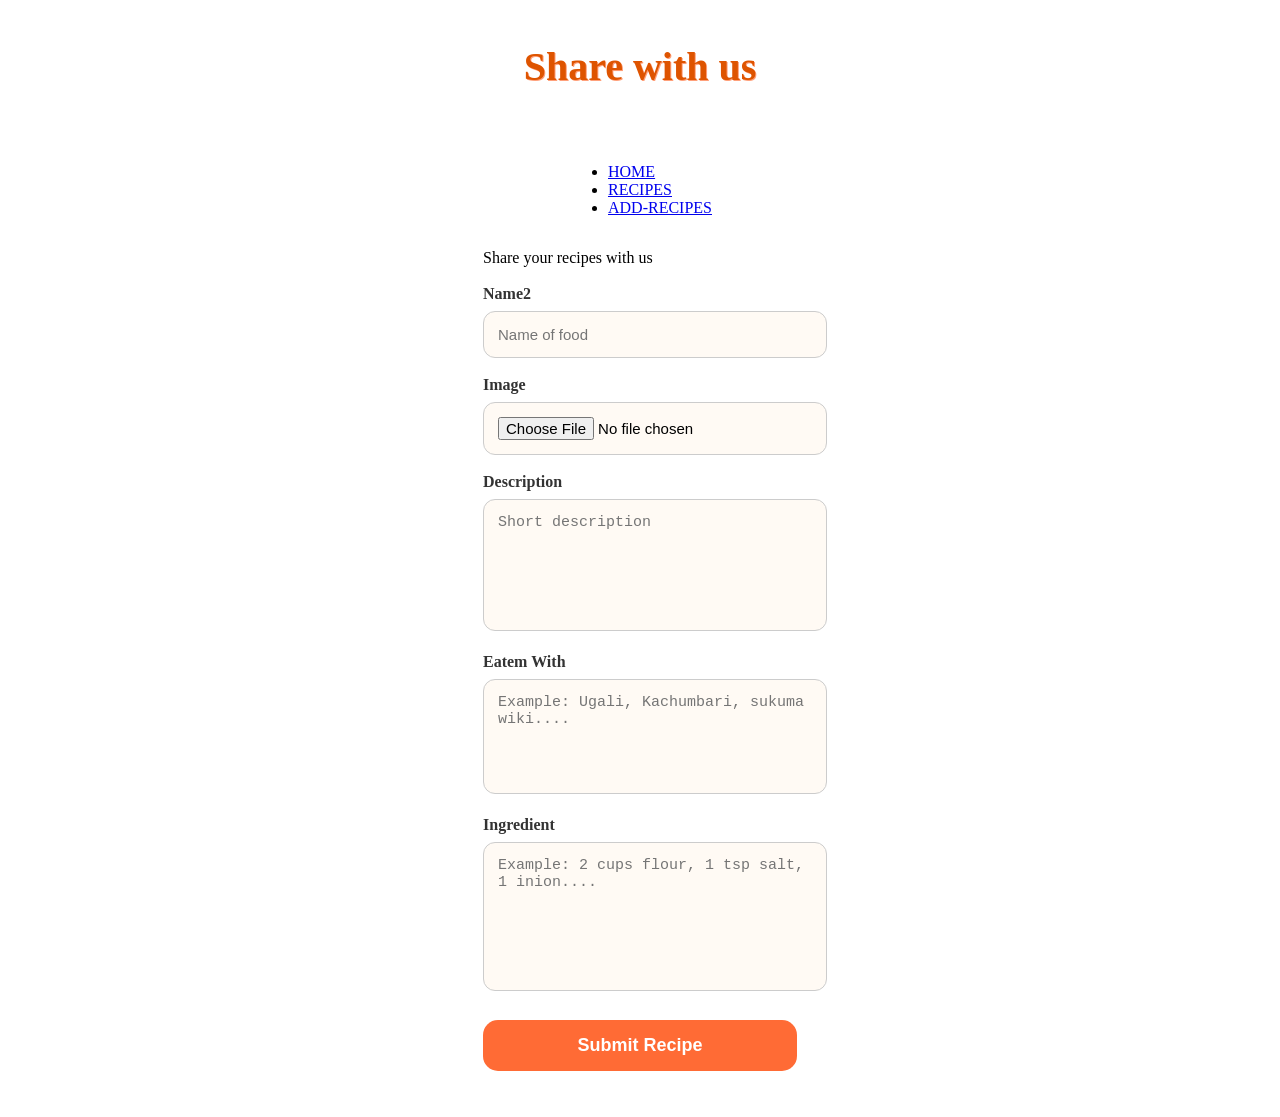
==== add-recipes.html @ b24d62d3 "made change" ====
<!DOCTYPE html>
<html lang="en">
<head>
    <meta charset="UTF-8">
    <meta name="viewport" content="width=device-width, initial-scale=1.0">
    <title>Our Food Website</title>
    
    <link rel="stylesheet" href="style.css">
    <header><h1>Share with us</h1></header>
</head>
<div>
      <nav >
        <ul>
            <li><a href="index.html">HOME</a></li>
            <li><a href="recipes.html">RECIPES</a></li>
            <li><a href="add-recipes.html">ADD-RECIPES</a></li>
        </ul>
    </nav>
</div>
<body>
    <main>
        
        <p>Share your recipes with us </p>
        <div id="share">
            <form id="addRecipeForm">
                <label for="NameOfFood">Name2</label>
                <input type="text" id="NameOfFood" placeholder="Name of food" required> <br>

                <label for="Image">Image</label>
                <input type="file" id="Image" accept="image/*" placeholder="image" required> <br>

                <label for="Description">Description</label>
                <textarea id="Description" rows="6" placeholder="Short description" required></textarea> <br>

                <label for="complementaries">Eatem With</label>
                <textarea id="EatenWith" rows="5" placeholder="Example: Ugali, Kachumbari, sukuma wiki...." required></textarea> <br>

                <label for="Ingredient">Ingredient</label>
                <textarea id="Ingredient" rows="7" placeholder="Example: 2 cups flour, 1 tsp salt, 1 inion...."required></textarea> <br>

                <button type="submit">Submit Recipe</button>
                
            </form>

        </div>
        
    </main>
    <script src="script.js"></script>
    
</body>
</html>
---- style.css ----
body {
    background-color: white;
    display: flex;
    flex-direction: column;
    align-items: center;
    padding: 20px;
}
header {
    text-align: center;
    margin-bottom: 30px;

}
header h1 {
    font-size: 2.5rem;
    color: #de5400;
    text-shadow: 1px 1px #ffa07a;
}
#intro {
    background: #ffe0b2;
    padding: 20px;
    max-width: 600px;
    border-radius: 10px;
    box-shadow: 0 4px 6px rgba(0, 0, 0, 0.1);
    margin-bottom: 30px;
    text-align: center;
    line-height: 1.6;
}
#form {
    background: #fff;
    padding: 25px 30px;
    border-radius: 12px;
    box-shadow: 0 6px 10 px rgba(0, 0, 0, 0.1);
    max-width: 400px;
    width: 100%;
}
#form label {
    margin-bottom: 5px;
    font-weight: bold;
    color: #d35400;
}
#form input[type="submit"] {
    padding: 12px;
    background: #d35400;
    color: white;
    border: none;
    border-radius: 8px;
    font-size: 1rem;
    cursor: pointer;
    transition: 0.3s ease;
}
#form input[type="submit"]:hover {
    background: #e67e22;
}
@media (max-width: 480px) {
    header h1 {
        font-size: 2rem;
    }
    #intro, #form {
        width: 90%
    }
}

/* RECIPE TITLE */
#recipes {
    width: 90%;
    max-width: 1100px;
    margin: 40px auto;
    display: grid;
    grid-template-columns: repeat(auto-fit, minmax(250px, 1fr));
    gap: 25px;
}
#recipes:hover {
    transform: translateY(-6px);
    box-shadow: 0px 6px 15px rgba(0, 0, 0, 0.2);
}
#recipes img {
    width: 100%;
    height: 180px;
    border-radius: 15px;
    object-fit: cover;
}
#recipes h2 {
    margin-top: 15px;
    font-size: 20px;
    color: #ff6b35;
}
#recipes p {
    font-size: 15px;
    line-height: 1.5;
    color: #444;
}
#recipes button {
    margin-top: 15px;
    padding: 10px 15px;
    border: none;
    border-radius: 10px;
    background: #ff6b35;
    color: white;
    font-size: 16px;
    cursor: pointer;
    transition: 0.3s ease;
}

/*add-recipes*/
#share label {
    display: block;
    font-weight: bold;
    margin-top: 18px;
    margin-bottom: 8px;
    font-size: 16px;
    color: #333;
}
#share input[type="text"],
#share input[type="file"],
#share textarea {
    width: 100%;
    padding: 14px;
    border-radius: 12px;
    border: 1px solid #ccc;
    font-size: 15px;
    outline: none;
    background: #fffaf4;
    transition: 0.3s ease;
}
#share textarea {
    resize: none;
}
#share input:focus,
#share textarea:focus {
    border: 2px solid #ff6b35;
    background: white;
}
#share button {
    margin-top: 25px;
    width: 100%;
    padding: 15px;
    font-size: 18px;
    border: none;
    border-radius: 15px;
    background: #ff6b35;
    color: white;
    font-weight: bold;
    cursor: pointer;
    transition: 0.3s ease;
}
#share button:hover {
    background: #e85a2c;
    transform: scale(1.02);
}
h1 {
      margin-top: 15px;
    font-size: 20px;
    color: #ff6b35;
}
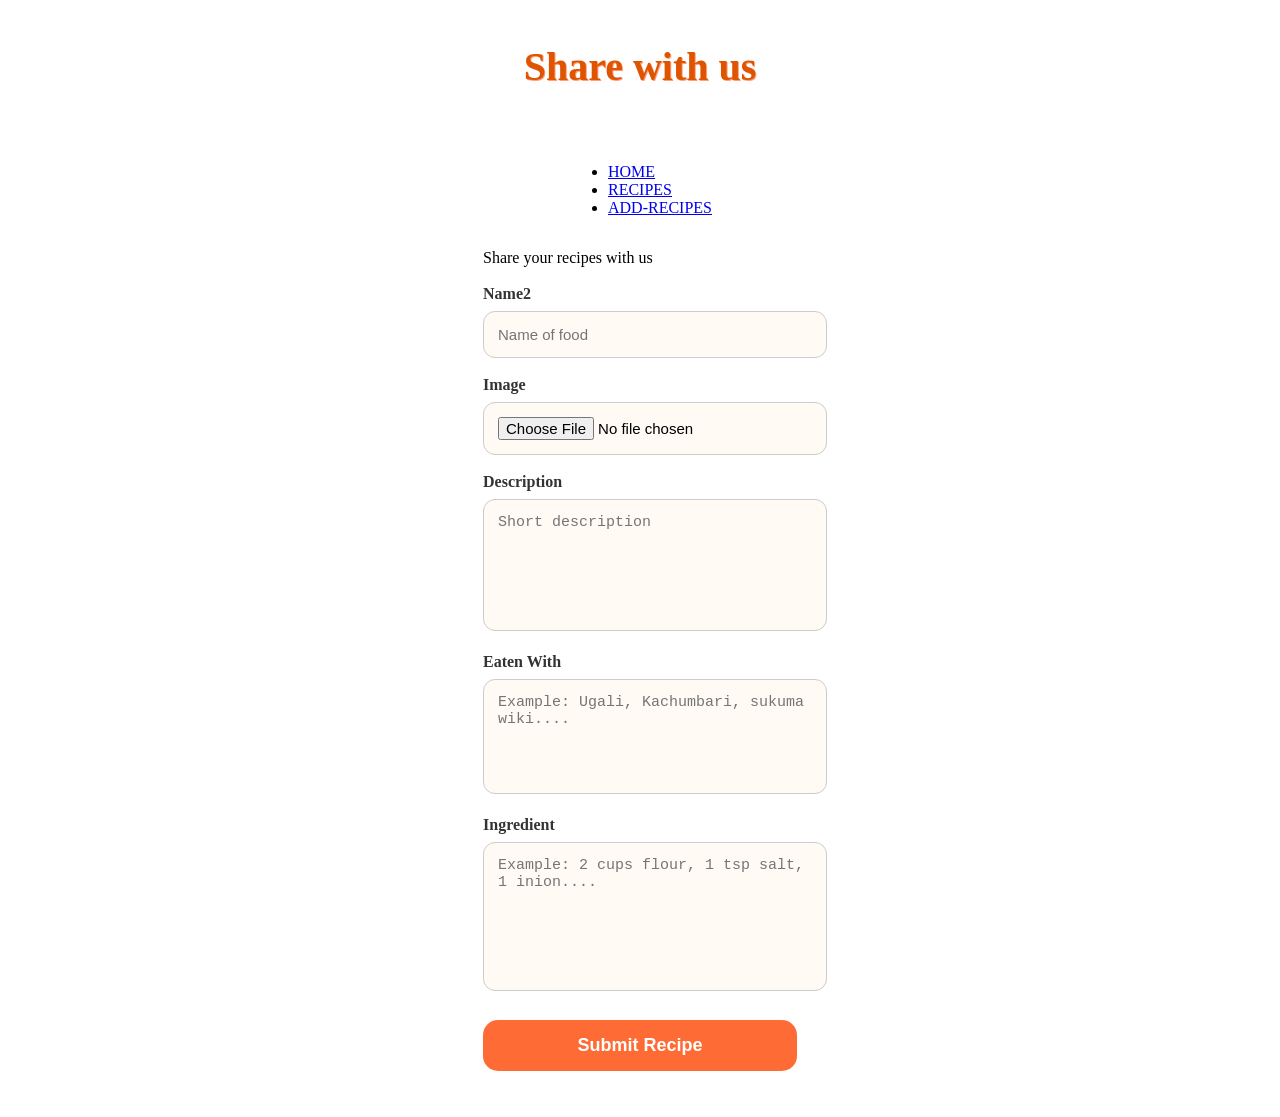
==== commit 0ef29ac8: "made spelling changes" ====
--- a/add-recipes.html
+++ b/add-recipes.html
@@ -32,7 +32,7 @@
                 <label for="Description">Description</label>
                 <textarea id="Description" rows="6" placeholder="Short description" required></textarea> <br>
 
-                <label for="complementaries">Eatem With</label>
+                <label for="complementaries">Eaten With</label>
                 <textarea id="EatenWith" rows="5" placeholder="Example: Ugali, Kachumbari, sukuma wiki...." required></textarea> <br>
 
                 <label for="Ingredient">Ingredient</label>
--- a/style.css
+++ b/style.css
@@ -15,6 +15,13 @@
     color: #de5400;
     text-shadow: 1px 1px #ffa07a;
 }
+#intro h3 {
+    font-size: 1.2rem;
+    color: #333;
+    line-height: 1.5;
+    text-align: center;
+    size: 50px;
+}
 #intro {
     background: #ffe0b2;
     padding: 20px;
@@ -24,6 +31,7 @@
     margin-bottom: 30px;
     text-align: center;
     line-height: 1.6;
+    font-size: larger;
 }
 #form {
     background: #fff;
@@ -34,7 +42,7 @@
     width: 100%;
 }
 #form label {
-    margin-bottom: 5px;
+    margin-bottom: 15px;
     font-weight: bold;
     color: #d35400;
 }
@@ -47,6 +55,10 @@
     font-size: 1rem;
     cursor: pointer;
     transition: 0.3s ease;
+    display: block;
+    margin: 20px auto 0;
+    width: 100%;
+    margin-bottom: 15px;
 }
 #form input[type="submit"]:hover {
     background: #e67e22;
@@ -65,9 +77,28 @@
     width: 90%;
     max-width: 1100px;
     margin: 40px auto;
-    display: grid;
-    grid-template-columns: repeat(auto-fit, minmax(250px, 1fr));
+    display: flex;
+    flex-wrap: wrap;
+    justify-content: center;
+}
+#dynamic-recipe {
+    background: #fffaf4;
+    padding: 20px;
+    border-radius: 15px;
+    box-shadow: 0px 4px 10px rgba(0, 0, 0, 0.1);
+    transition: 0.3s ease;
+    display: flex;
+    width: 90%;
+    max-width: 1100px;
+    margin: 40px auto;
     gap: 25px;
+    grid-template-columns: repeat(auto-fit, minmax(250px,1fr));
+    flex-direction: column;
+    flex-wrap: wrap;
+}
+#dynamic-recipe:hover {
+    transform: translateY(-6px);
+    box-shadow: 0px 6px 15px rgba(0, 0, 0, 0.2);
 }
 #recipes:hover {
     transform: translateY(-6px);
